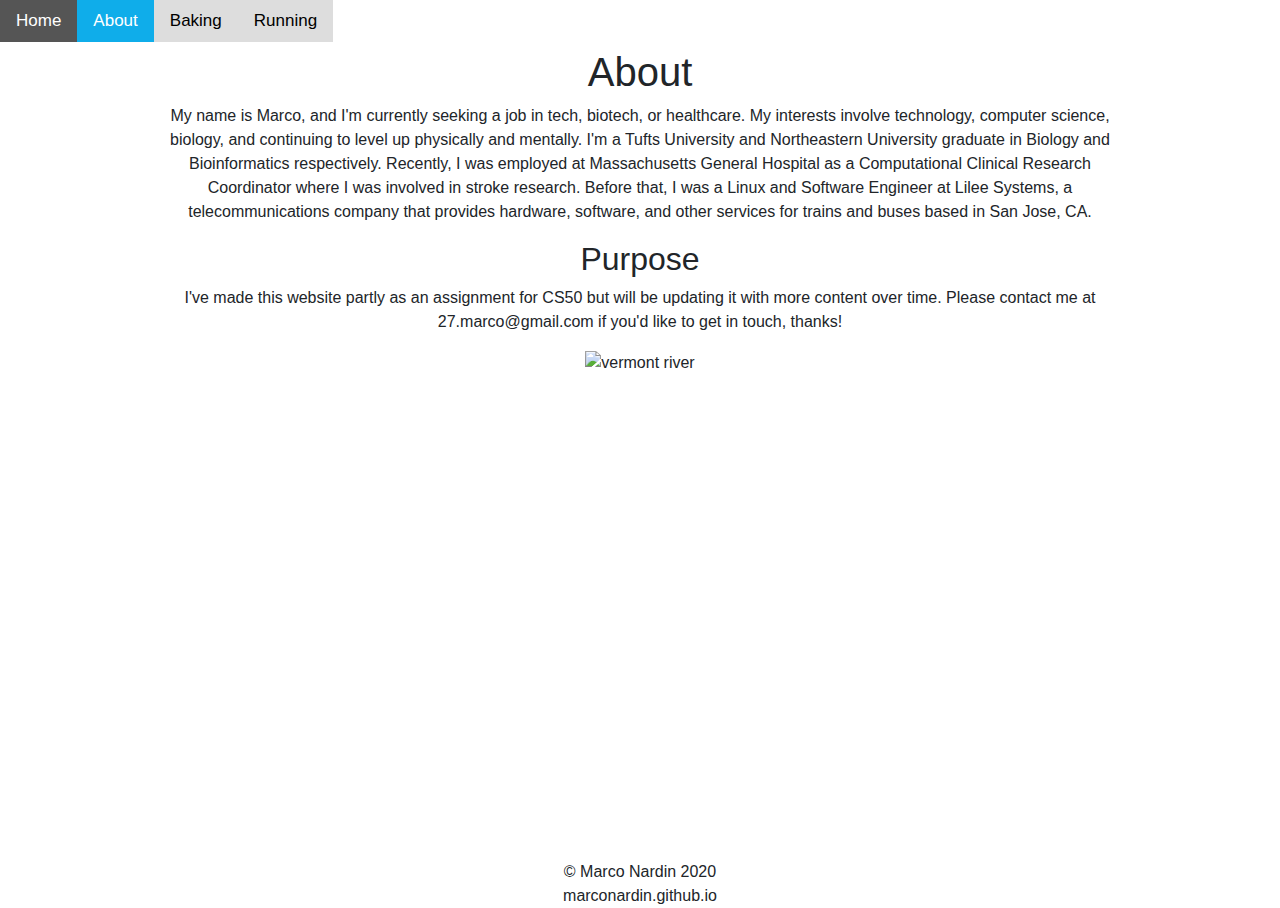
==== about.html @ 4e3b4245 "adding pics" ====
<!DOCTYPE html>
<html lang="en">
    <head>
        <meta charset="utf-8">
        <meta name="viewport" content="width=device-width, initial-scale=1, shrink-to-fit=no">
        <link href="https://stackpath.bootstrapcdn.com/bootstrap/4.1.3/css/bootstrap.min.css" rel="stylesheet">
        <link href="css/style.css" rel="stylesheet">
        <title>My Webpage - About</title>
    </head>
    <body>
        <div id="page-container">
            <div id="content-wrap">
                <nav class="top-navbar">
                    <ul>
                        <li><a href="index.html">Home</a></li>
                        <li><a class="active" href="about.html">About</a></li>
                        <li><a href="baking.html">Baking</a></li>
                        <li><a href="running.html">Running</a></li>
                    </ul>
                </nav>
                <div class="center">
                    <br><br><h1>About</h1>
                    <p>My name is Marco, and I'm currently seeking a job in tech, biotech, or healthcare. My interests involve technology, computer science, biology, and continuing to level up physically and mentally. I'm a Tufts University and Northeastern University graduate in Biology and Bioinformatics respectively.
                    Recently, I was employed at Massachusetts General Hospital as a Computational Clinical Research Coordinator where I was involved in stroke research.
                    Before that, I was a Linux and Software Engineer at Lilee Systems, a telecommunications company that provides hardware, software, and other services for trains and buses based in San Jose, CA.</p>
                </div>
                <div class="center">
                    <h2>Purpose</h2>
                    <p>I've made this website partly as an assignment for CS50 but will be updating it with more content over time.
                    Please contact me at 27.marco@gmail.com if you'd like to get in touch, thanks!</p>
                </div>
                <div class="center">
                    <img src="misc_pics/vermont_river.jpg" class="verticle-image" alt="vermont river">
                </div>
            </div>
            <footer>
                <p>&copy; Marco Nardin 2020<br>marconardin.github.io</p>
            </footer>
        </div>
    </body>
</html>
---- css/style.css ----
h1, h2, h3, p, .center
{
    text-align: center;
}

.center
{
    max-width: 960px;
    margin: auto;
}

#pace-calculator
{
    max-width: 480px;
    border-width: 2px !important;
}

.left-align
{
    display: inline-block;
    text-align: left;
}

ul
{
    list-style-type: none;
}

img
{
    width: 336px;
    height: 252px;
}

#page-container
{
    position: relative;
    min-height: 100vh; /* vh = viewport height */
}

#content-wrap
{
    padding-bottom: 2.5rem; /* footer height */
}

footer
{
    position: absolute;
    bottom: 0;
    width: 100%;
    height: 2.5rem; /* footer height */
}

.verticle_img
{
    transform: rotate(90deg);
    overflow: hidden;
    margin: 50px auto;
}

.top-navbar
{
    position: fixed; /* sticky */
    top: 0;
    background-color: #ddd;
    overflow: hidden;
}

.top-navbar ul
{
    margin: 0;
    padding: 0;
}

.top-navbar li
{
    float: left;
}

.top-navbar a
{
    float: left;
    color: #000;
    text-align: center;
    padding: 14px 16px;
    text-decoration: none;
    font-size: 17px;
}

.top-navbar li a
{
    display: block;
    background-color: #ddd;
    color: #000;
    padding: 8px 16px;
    text-decoration: none;
}

.top-navbar .active
{
    background-color: #0fadea;
    color: white;
}

/* active bar hover only */
.top-navbar a:hover
{
    background-color: #04506d;
    color: white;
}

/* change link color on hover, for a non-active bar */
.top-navbar li a:hover:not(.active)
{
    background-color: #555;
    color: white;
    text-decoration: none;
}
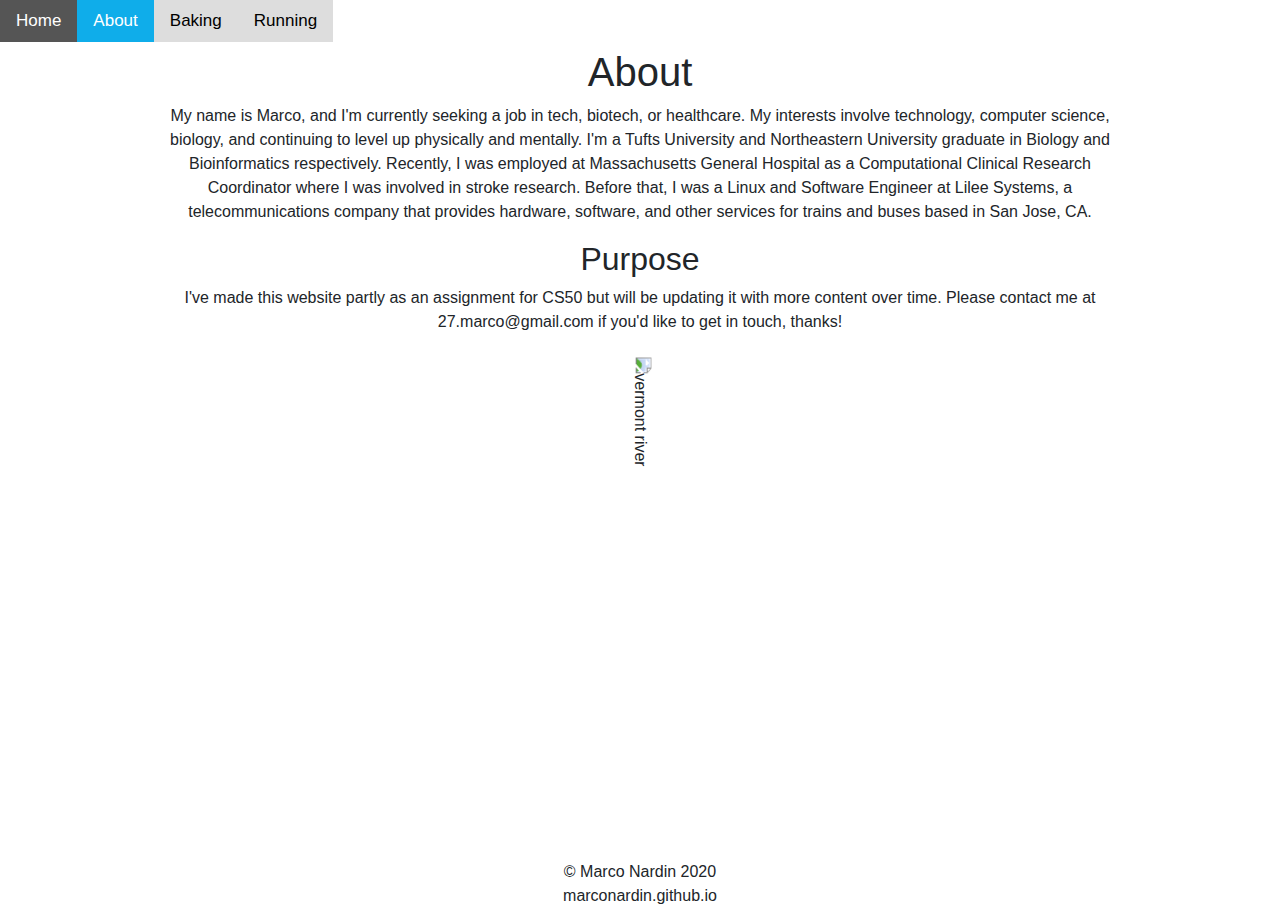
==== commit b4ab60bd: "remove large image" ====
--- a/css/style.css
+++ b/css/style.css
@@ -28,8 +28,7 @@
 
 img
 {
-    width: 336px;
-    height: 252px;
+    width: 480px;
 }
 
 #page-container
@@ -51,12 +50,19 @@
     height: 2.5rem; /* footer height */
 }
 
-.verticle_img
+.verticle-image
 {
     transform: rotate(90deg);
     overflow: hidden;
     margin: 50px auto;
 }
+
+/*
+.large-image
+{
+    width: 480px;
+}
+*/
 
 .top-navbar
 {
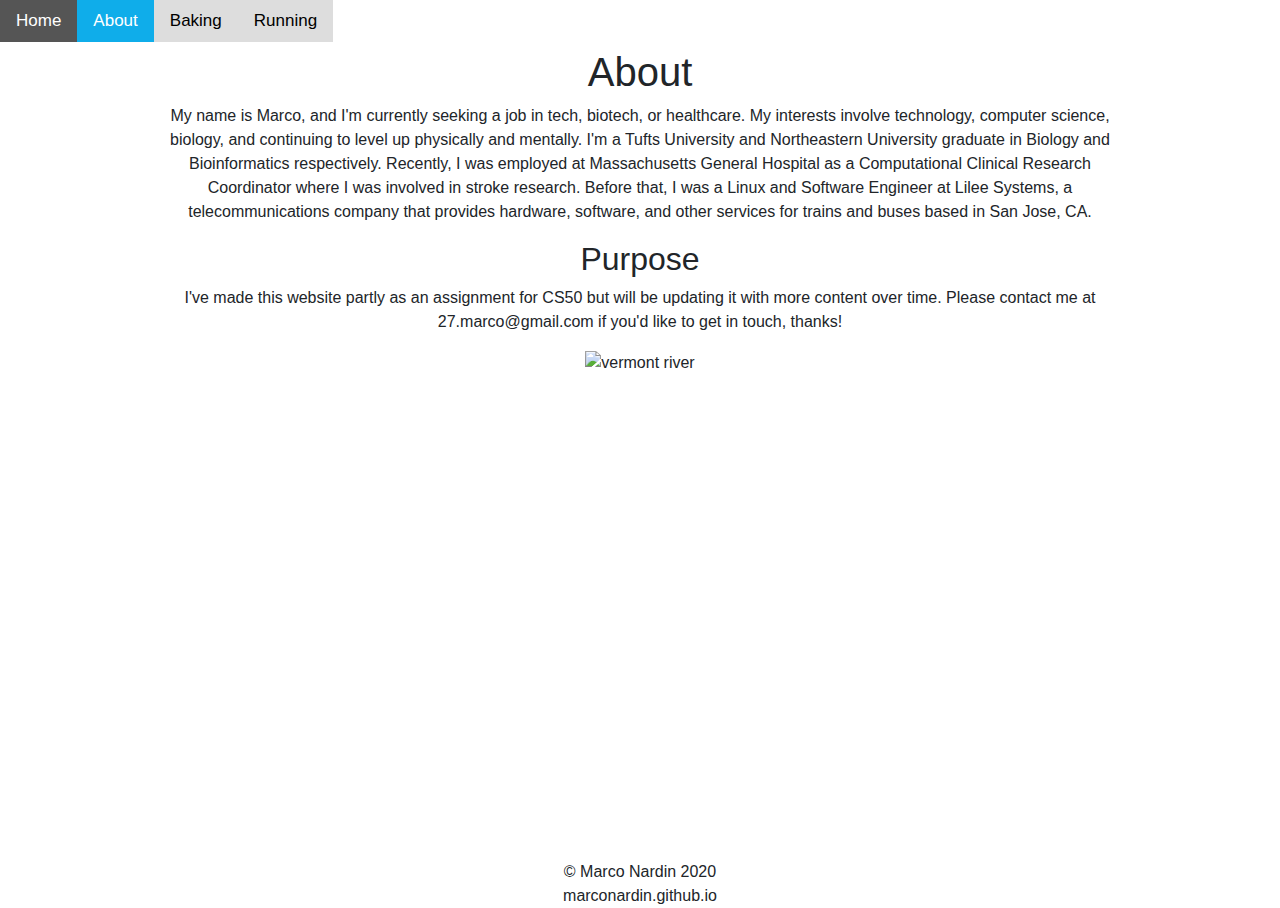
==== commit 9b00aa96: "remove vert" ====
--- a/about.html
+++ b/about.html
@@ -30,7 +30,7 @@
                     Please contact me at 27.marco@gmail.com if you'd like to get in touch, thanks!</p>
                 </div>
                 <div class="center">
-                    <img src="misc_pics/vermont_river.jpg" class="verticle-image" alt="vermont river">
+                    <img src="misc_pics/vermont_river.jpg" alt="vermont river">
                 </div>
             </div>
             <footer>
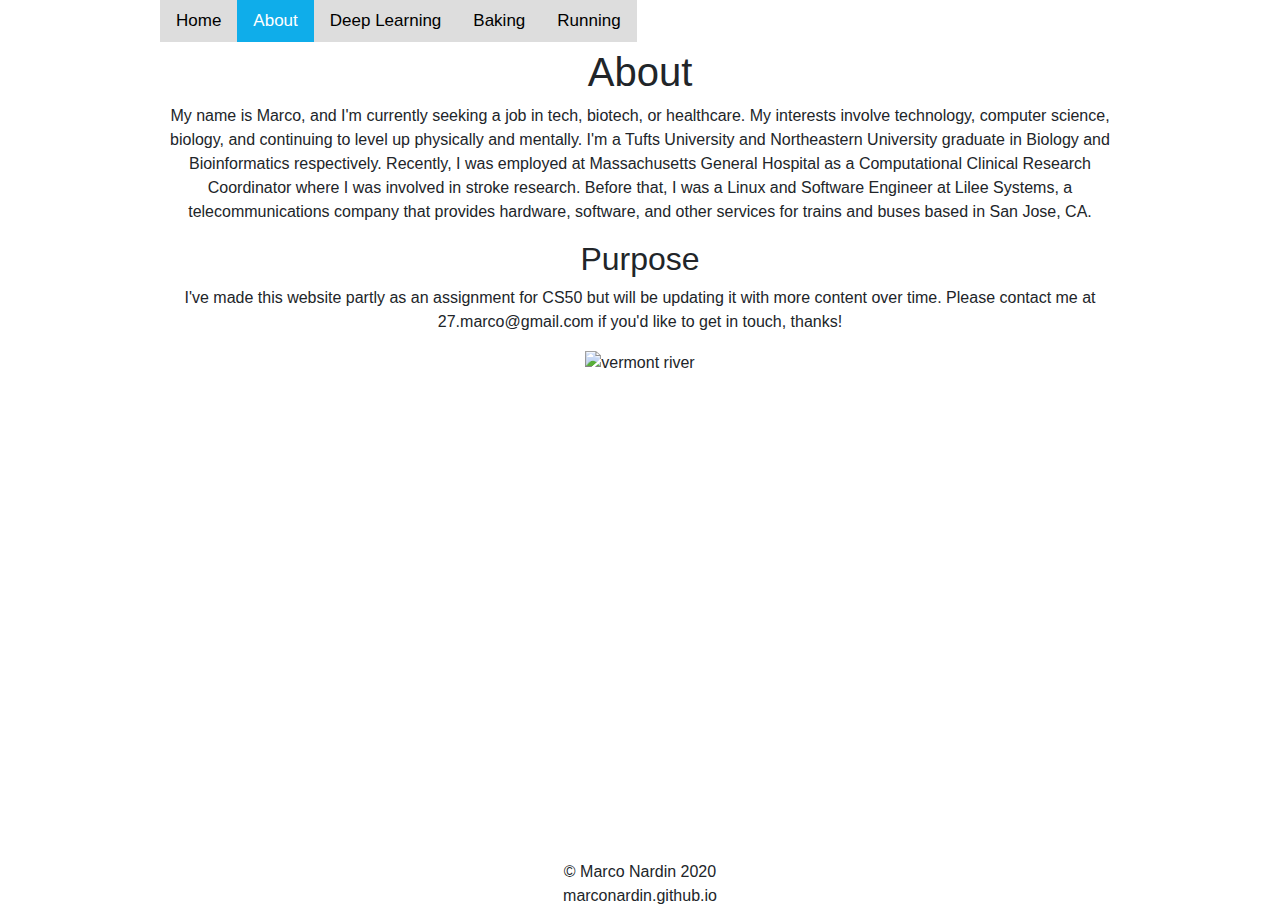
==== commit 8324e959: "Remove redundant div class center" ====
--- a/about.html
+++ b/about.html
@@ -1,41 +1,51 @@
 <!DOCTYPE html>
 <html lang="en">
-    <head>
-        <meta charset="utf-8">
-        <meta name="viewport" content="width=device-width, initial-scale=1, shrink-to-fit=no">
-        <link href="https://stackpath.bootstrapcdn.com/bootstrap/4.1.3/css/bootstrap.min.css" rel="stylesheet">
-        <link href="css/style.css" rel="stylesheet">
-        <title>My Webpage - About</title>
-    </head>
-    <body>
-        <div id="page-container">
-            <div id="content-wrap">
-                <nav class="top-navbar">
-                    <ul>
-                        <li><a href="index.html">Home</a></li>
-                        <li><a class="active" href="about.html">About</a></li>
-                        <li><a href="baking.html">Baking</a></li>
-                        <li><a href="running.html">Running</a></li>
-                    </ul>
-                </nav>
-                <div class="center">
-                    <br><br><h1>About</h1>
-                    <p>My name is Marco, and I'm currently seeking a job in tech, biotech, or healthcare. My interests involve technology, computer science, biology, and continuing to level up physically and mentally. I'm a Tufts University and Northeastern University graduate in Biology and Bioinformatics respectively.
-                    Recently, I was employed at Massachusetts General Hospital as a Computational Clinical Research Coordinator where I was involved in stroke research.
-                    Before that, I was a Linux and Software Engineer at Lilee Systems, a telecommunications company that provides hardware, software, and other services for trains and buses based in San Jose, CA.</p>
-                </div>
-                <div class="center">
-                    <h2>Purpose</h2>
-                    <p>I've made this website partly as an assignment for CS50 but will be updating it with more content over time.
-                    Please contact me at 27.marco@gmail.com if you'd like to get in touch, thanks!</p>
-                </div>
-                <div class="center">
-                    <img src="misc_pics/vermont_river.jpg" alt="vermont river">
-                </div>
-            </div>
-            <footer>
-                <p>&copy; Marco Nardin 2020<br>marconardin.github.io</p>
-            </footer>
+  <head>
+    <meta charset="utf-8" />
+    <meta name="viewport" content="width=device-width, initial-scale=1, shrink-to-fit=no" />
+    <link href="https://stackpath.bootstrapcdn.com/bootstrap/4.1.3/css/bootstrap.min.css" rel="stylesheet" />
+    <link href="css/style.css" rel="stylesheet" />
+    <title>My Webpage - About</title>
+  </head>
+  <body>
+    <div id="page-container">
+      <div id="content-wrap">
+        <nav class="top-navbar">
+          <ul>
+            <li><a href="index.html">Home</a></li>
+            <li><a class="active" href="about.html">About</a></li>
+            <li><a href="deeplearningblog1.html">Deep Learning</a></li>
+            <li><a href="baking.html">Baking</a></li>
+            <li><a href="running.html">Running</a></li>
+          </ul>
+        </nav>
+        <div>
+          <br /><br />
+          <h1>About</h1>
+          <p>
+            My name is Marco, and I'm currently seeking a job in tech, biotech, or healthcare. My interests involve
+            technology, computer science, biology, and continuing to level up physically and mentally. I'm a Tufts
+            University and Northeastern University graduate in Biology and Bioinformatics respectively. Recently, I was
+            employed at Massachusetts General Hospital as a Computational Clinical Research Coordinator where I was
+            involved in stroke research. Before that, I was a Linux and Software Engineer at Lilee Systems, a
+            telecommunications company that provides hardware, software, and other services for trains and buses based
+            in San Jose, CA.
+          </p>
         </div>
-    </body>
+        <div>
+          <h2>Purpose</h2>
+          <p>
+            I've made this website partly as an assignment for CS50 but will be updating it with more content over time.
+            Please contact me at 27.marco@gmail.com if you'd like to get in touch, thanks!
+          </p>
+        </div>
+        <div>
+          <img src="misc_pics/vermont_river.jpg" class="responsive" alt="vermont river" />
+        </div>
+      </div>
+      <footer>
+        <p>&copy; Marco Nardin 2020<br />marconardin.github.io</p>
+      </footer>
+    </div>
+  </body>
 </html>
--- a/css/style.css
+++ b/css/style.css
@@ -1,124 +1,103 @@
-h1, h2, h3, p, .center
-{
-    text-align: center;
+* {
+  text-align: center;
+  margin: auto;
+  max-width: 960px;
 }
 
-.center
-{
-    max-width: 960px;
-    margin: auto;
+ul {
+  list-style-type: none;
 }
 
-#pace-calculator
-{
-    max-width: 480px;
-    border-width: 2px !important;
+img {
+  width: 80%;
+  height: auto;
 }
 
-.left-align
-{
-    display: inline-block;
-    text-align: left;
+footer {
+  bottom: 0;
+  height: 2.5rem; /* footer height */
+  width: 100%;
+  position: absolute;
 }
 
-ul
-{
-    list-style-type: none;
+.bread-pics-gallery {
+  display: grid;
+  grid-template-columns: repeat(auto-fill, minmax(300px, 1fr));
+  grid-row-gap: 20px;
 }
 
-img
-{
-    width: 480px;
+.bread-pic {
+  width: 300px;
+  height: 300px;
+  object-fit: cover;
 }
 
-#page-container
-{
-    position: relative;
-    min-height: 100vh; /* vh = viewport height */
+.container > div {
+  margin: 10px;
+  padding: 10px;
 }
 
-#content-wrap
-{
-    padding-bottom: 2.5rem; /* footer height */
+.top-navbar {
+  position: fixed;
+  top: 0;
+  background-color: #ddd;
+  overflow: hidden;
 }
 
-footer
-{
-    position: absolute;
-    bottom: 0;
-    width: 100%;
-    height: 2.5rem; /* footer height */
+.top-navbar ul {
+  margin: 0;
+  padding: 0;
 }
 
-.verticle-image
-{
-    transform: rotate(90deg);
-    overflow: hidden;
-    margin: 50px auto;
+.top-navbar li {
+  float: left;
 }
 
-/*
-.large-image
-{
-    width: 480px;
-}
-*/
-
-.top-navbar
-{
-    position: fixed; /* sticky */
-    top: 0;
-    background-color: #ddd;
-    overflow: hidden;
+.top-navbar a {
+  float: left;
+  color: #000;
+  text-align: center;
+  padding: 14px 16px;
+  text-decoration: none;
+  font-size: 17px;
 }
 
-.top-navbar ul
-{
-    margin: 0;
-    padding: 0;
+.top-navbar li a {
+  display: block;
+  background-color: #ddd;
+  color: #000;
+  padding: 8px 16px;
+  text-decoration: none;
 }
 
-.top-navbar li
-{
-    float: left;
-}
-
-.top-navbar a
-{
-    float: left;
-    color: #000;
-    text-align: center;
-    padding: 14px 16px;
-    text-decoration: none;
-    font-size: 17px;
-}
-
-.top-navbar li a
-{
-    display: block;
-    background-color: #ddd;
-    color: #000;
-    padding: 8px 16px;
-    text-decoration: none;
-}
-
-.top-navbar .active
-{
-    background-color: #0fadea;
-    color: white;
+.top-navbar .active {
+  background-color: #0fadea;
+  color: white;
 }
 
 /* active bar hover only */
-.top-navbar a:hover
-{
-    background-color: #04506d;
-    color: white;
+.top-navbar a:hover {
+  background-color: #04506d;
+  color: white;
 }
 
 /* change link color on hover, for a non-active bar */
-.top-navbar li a:hover:not(.active)
-{
-    background-color: #555;
-    color: white;
-    text-decoration: none;
+.top-navbar li a:hover:not(.active) {
+  background-color: #555;
+  color: white;
+  text-decoration: none;
 }
+
+#page-container {
+  min-height: 100vh; /* vh = viewport height */
+  position: relative;
+}
+
+#content-wrap {
+  padding-bottom: 2.5rem; /* footer height */
+}
+
+#pace-calculator {
+  border-width: 2px !important;
+  max-width: 480px;
+}
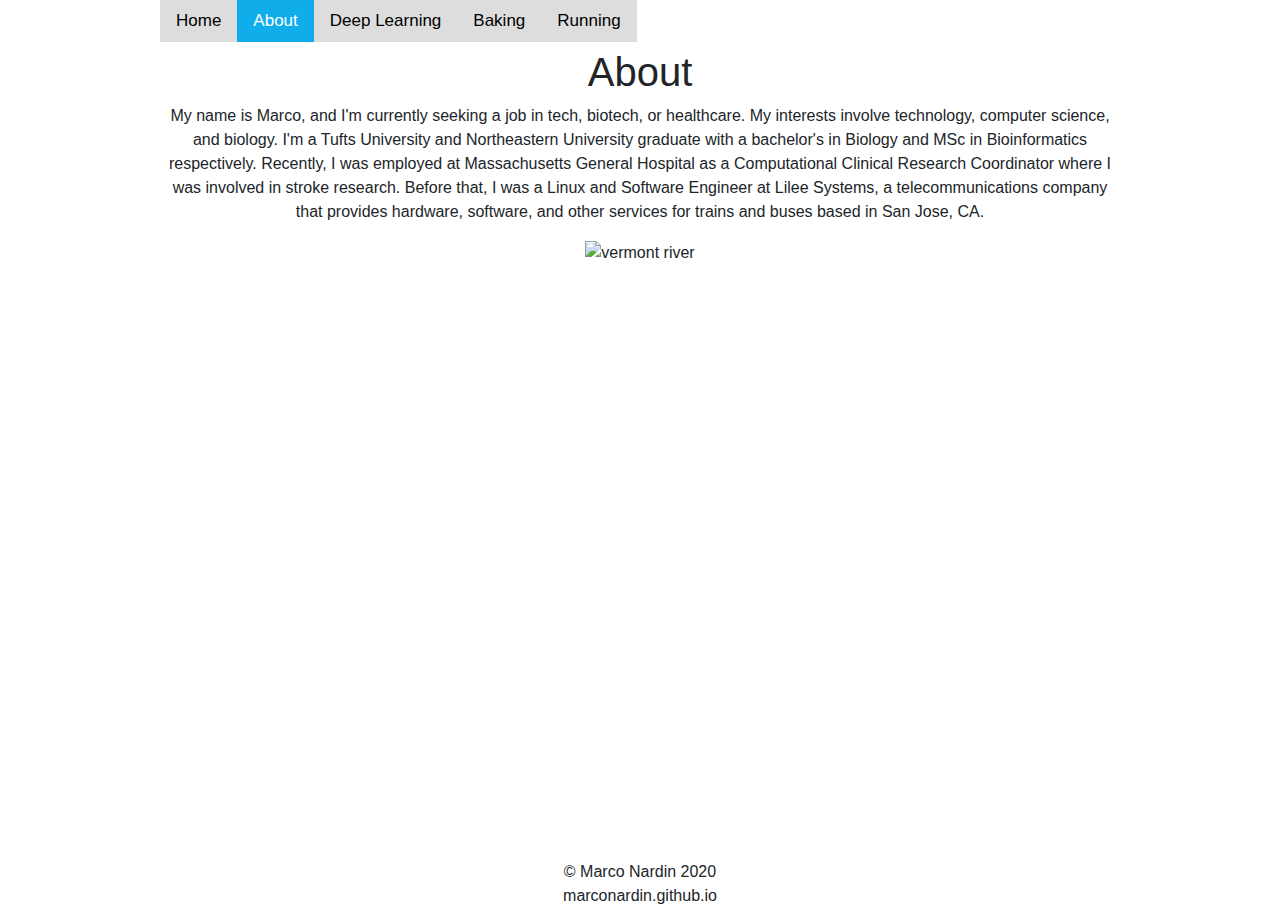
==== commit 63c7b6c5: "Edit about paragraph content" ====
--- a/about.html
+++ b/about.html
@@ -24,19 +24,11 @@
           <h1>About</h1>
           <p>
             My name is Marco, and I'm currently seeking a job in tech, biotech, or healthcare. My interests involve
-            technology, computer science, biology, and continuing to level up physically and mentally. I'm a Tufts
-            University and Northeastern University graduate in Biology and Bioinformatics respectively. Recently, I was
-            employed at Massachusetts General Hospital as a Computational Clinical Research Coordinator where I was
-            involved in stroke research. Before that, I was a Linux and Software Engineer at Lilee Systems, a
-            telecommunications company that provides hardware, software, and other services for trains and buses based
-            in San Jose, CA.
-          </p>
-        </div>
-        <div>
-          <h2>Purpose</h2>
-          <p>
-            I've made this website partly as an assignment for CS50 but will be updating it with more content over time.
-            Please contact me at 27.marco@gmail.com if you'd like to get in touch, thanks!
+            technology, computer science, and biology. I'm a Tufts University and Northeastern University graduate with a bachelor's in
+            Biology and MSc in Bioinformatics respectively. Recently, I was employed at Massachusetts General Hospital as a
+            Computational Clinical Research Coordinator where I was involved in stroke research. Before that, I was a
+            Linux and Software Engineer at Lilee Systems, a telecommunications company that provides hardware, software,
+            and other services for trains and buses based in San Jose, CA.
           </p>
         </div>
         <div>
